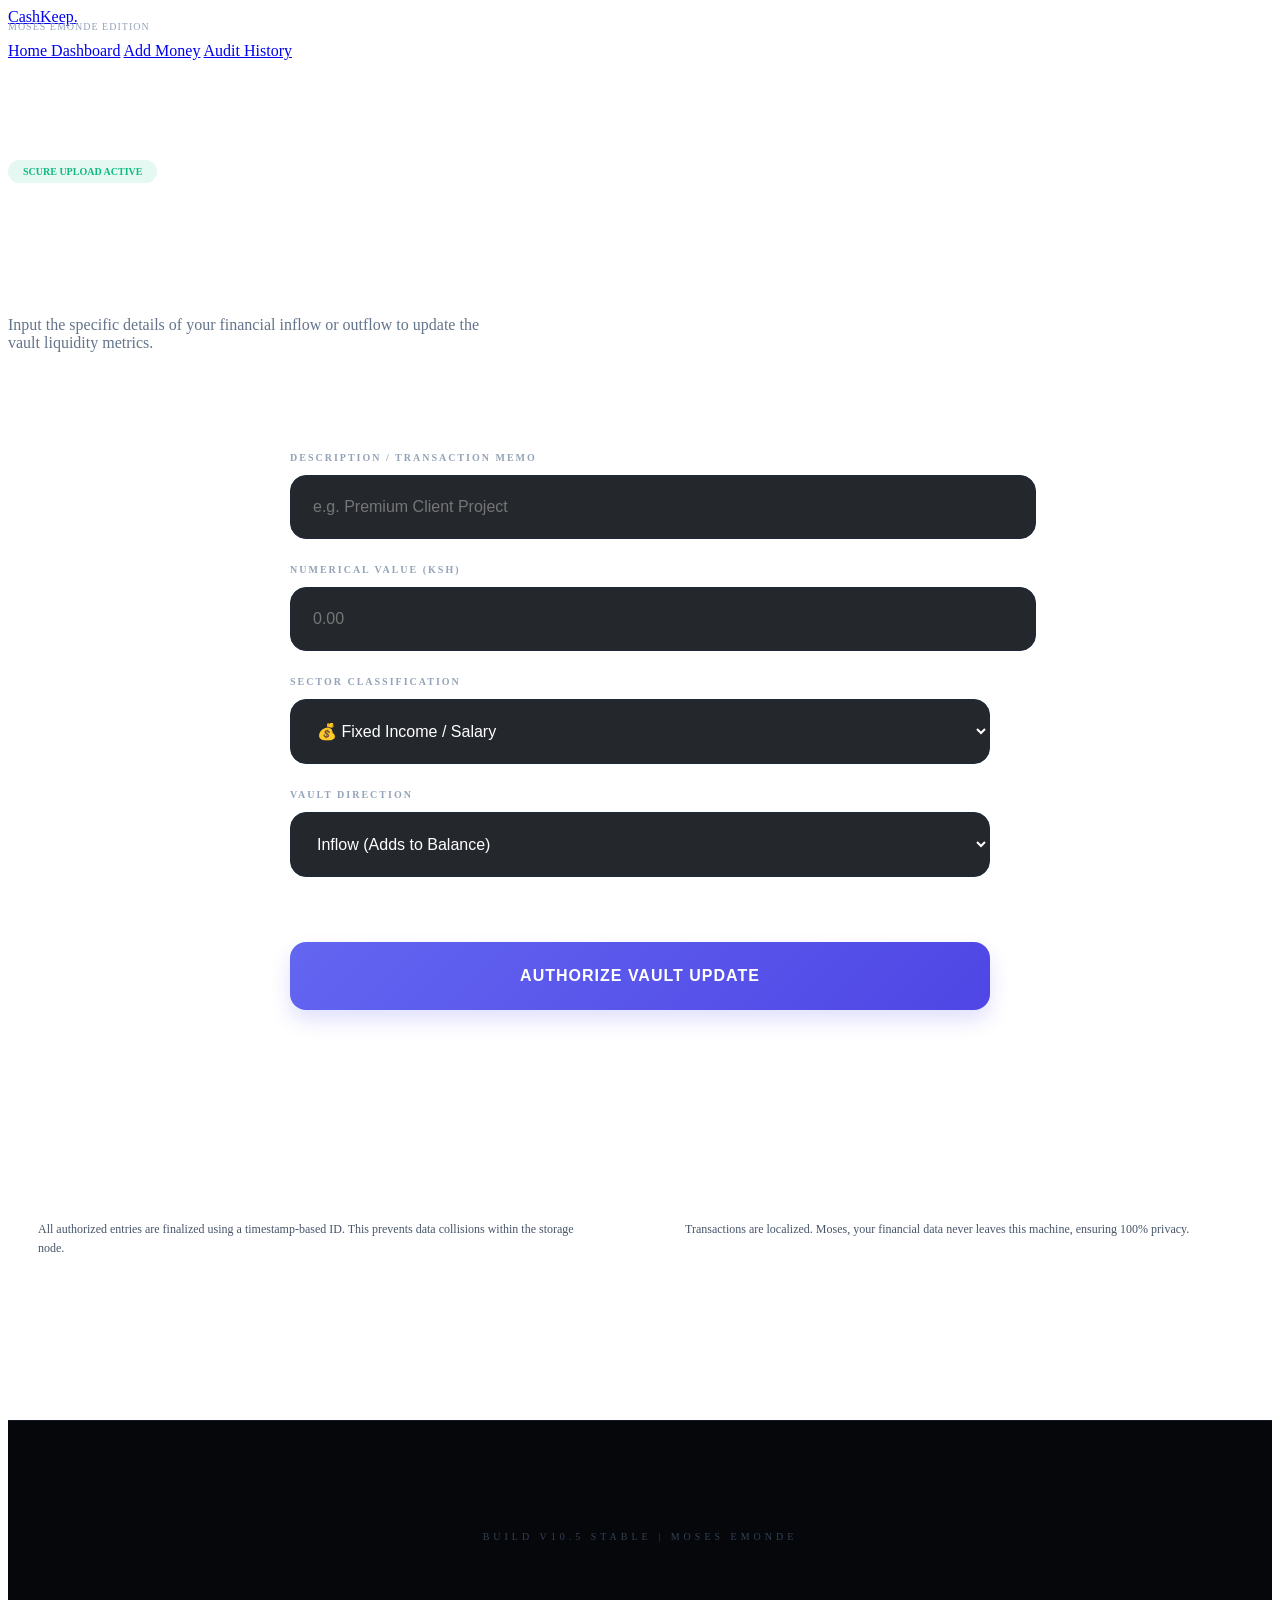
==== add.html @ 45e74006 "design portal header" ====
<!DOCTYPE html>
<html lang="en">
<head>
    <meta charset="UTF-8">
    <meta http-equiv="X-UA-Compatible" content="IE=edge">
    <meta name="viewport" content="width=device-width, initial-scale=1.0">
    <title>Authorize Entry | CashKeep Moses</title>
    
    <link rel="stylesheet" href="styles.css">
    
    <style>
        /* Descriptive Portal Overrides */
        .portal-label { 
            display: block; 
            color: #94a3b8; 
            margin-bottom: 12px; 
            font-size: 10px; 
            text-transform: uppercase; 
            letter-spacing: 2px; 
            font-weight: 800; 
        }
        .input-node { 
            width: 100%; 
            padding: 22px; 
            background: rgba(13, 17, 23, 0.9); 
            border: 1px solid #1e293b; 
            border-radius: 16px; 
            color: #fff; 
            font-size: 16px; 
            outline: none; 
            transition: all 0.4s cubic-bezier(0.175, 0.885, 0.32, 1.275); 
            margin-bottom: 25px;
        }
        .input-node:focus { 
            border-color: #6366f1; 
            box-shadow: 0 0 25px rgba(99, 102, 241, 0.15); 
            transform: scale(1.01);
        }
        .security-note {
            font-size: 12px;
            color: #475569;
            line-height: 1.6;
            margin-top: 10px;
        }
    </style>
</head>
<body>

    <nav class="nav-bar">
        <div class="nav-container">
            <div class="brand-area">
                <a href="index.html" class="nav-logo">CashKeep<span>.</span></a>
                <p style="font-size: 10px; color: #94a3b8; letter-spacing: 1px; margin-top: -5px;">MOSES EMONDE EDITION</p>
            </div>
            <div class="nav-links">
                <a href="index.html">Home Dashboard</a>
                <a href="add.html" class="active">Add Money</a>
                <a href="history.html">Audit History</a>
            </div>
        </div>
    </nav>

    <main class="main-wrapper">
        
        <header class="header-intro" style="margin-top: 100px; margin-bottom: 50px;">
            <div style="background: rgba(16, 185, 129, 0.1); color: #10b981; padding: 6px 15px; border-radius: 50px; display: inline-block; font-size: 10px; font-weight: 700; margin-bottom: 15px;">
                SCURE UPLOAD ACTIVE 
            </div>
            <h2 style="font-size: 42px; font-weight: 900; color: #fff; letter-spacing: -1px;">Authorization Portal</h2>
            <p style="color: #64748b; margin-top: 10px; max-width: 500px;">Input the specific details of your financial inflow or outflow to update the vault liquidity metrics.</p>
        </header>

        <section class="lively-card" style="max-width: 700px; margin: 0 auto 80px; padding: 50px;">
            <form id="transactionForm">
                
                <div class="form-group">
                    <label class="portal-label">Description / Transaction Memo</label>
                    <input type="text" id="name" placeholder="e.g. Premium Client Project" required class="input-node">
                </div>

                <div class="form-group">
                    <label class="portal-label">Numerical Value (Ksh)</label>
                    <input type="number" id="amount" placeholder="0.00" required class="input-node">
                </div>

                <div class="form-group">
                    <label class="portal-label">Sector Classification</label>
                    <select id="category" class="input-node">
                        <option value="Salary">💰 Fixed Income / Salary</option>
                        <option value="Business">🚀 Business Revenue</option>
                        <option value="Food">🍔 Sustenance & Dining</option>
                        <option value="Transport">🚗 Logistics & Transport</option>
                        <option value="Housing">🏠 Housing & Utilities</option>
                        <option value="Savings">🏦 Future Wealth / Savings</option>
                        <option value="Lifestyle">🛍️ Lifestyle & Shopping</option>
                        <option value="Other">✨ Unclassified Entry</option>
                    </select>
                </div>

                <div class="form-group" style="margin-bottom: 40px;">
                    <label class="portal-label">Vault Direction</label>
                    <select id="type" class="input-node">
                        <option value="income">Inflow (Adds to Balance)</option>
                        <option value="expense">Outflow (Deducts from Balance)</option>
                    </select>
                </div>

                <button type="submit" style="width: 100%; padding: 25px; background: linear-gradient(135deg, #6366f1, #4f46e5); color: white; font-weight: 900; border: none; border-radius: 16px; cursor: pointer; font-size: 16px; letter-spacing: 1px; box-shadow: 0 10px 20px rgba(99, 102, 241, 0.2);">
                    AUTHORIZE VAULT UPDATE
                </button>
            </form>
        </section>

        <section style="display: grid; grid-template-columns: 1fr 1fr; gap: 30px; margin-bottom: 120px;">
            <div class="lively-card" style="padding: 30px;">
                <h5 style="color: #fff; margin-bottom: 12px;">Data Integrity</h5>
                <p class="security-note">All authorized entries are finalized using a timestamp-based ID. This prevents data collisions within the storage node.</p>
            </div>
            <div class="lively-card" style="padding: 30px;">
                <h5 style="color: #fff; margin-bottom: 12px;">Vault Security</h5>
                <p class="security-note">Transactions are localized. Moses, your financial data never leaves this machine, ensuring 100% privacy.</p>
            </div>
        </section>

    </main>

    <footer style="background: #05070a; padding: 100px 0; border-top: 1px solid #111827; text-align: center;">
        <p style="color: #334155; font-size: 10px; letter-spacing: 4px; text-transform: uppercase;">Build v10.5 Stable | Moses Emonde</p>
    </footer>

    <script src="script.js"></script>
</body>
</html>
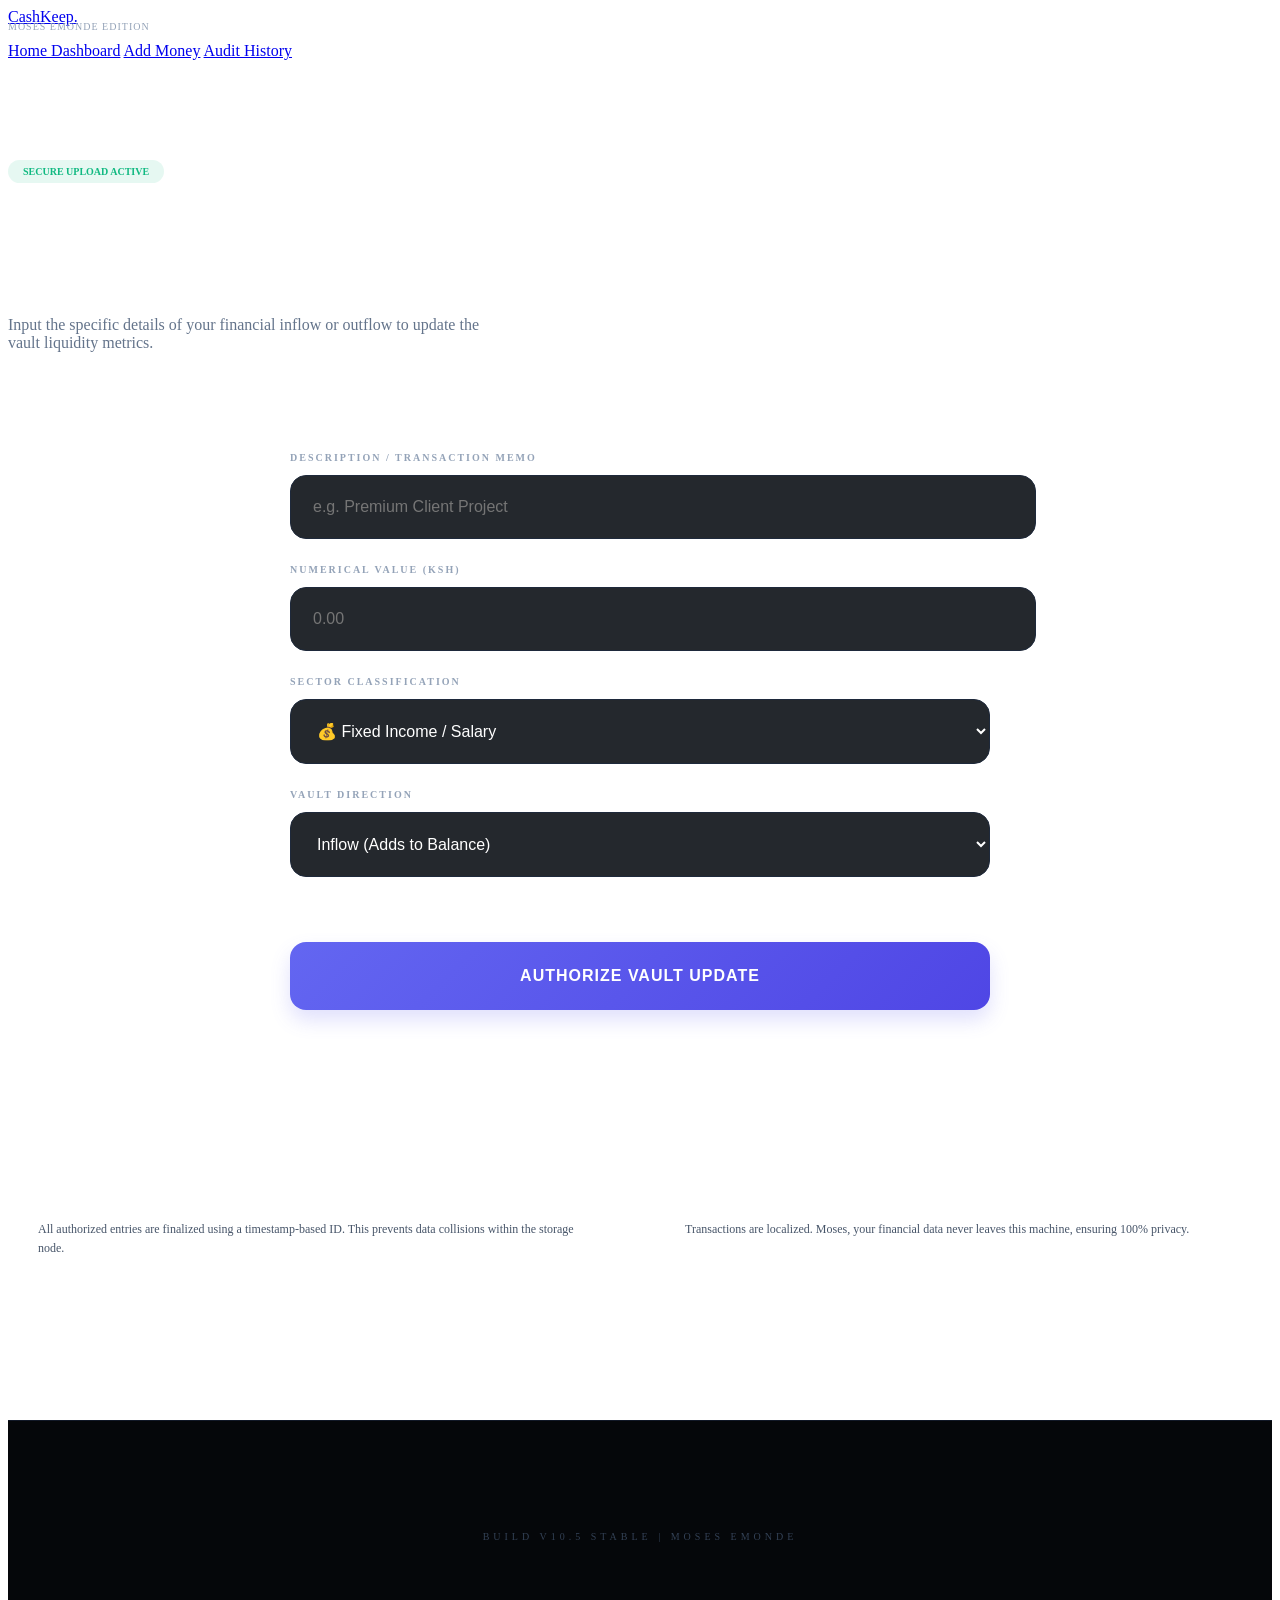
==== commit 367557e8: "create transaction form container" ====
--- a/add.html
+++ b/add.html
@@ -64,7 +64,7 @@
         
         <header class="header-intro" style="margin-top: 100px; margin-bottom: 50px;">
             <div style="background: rgba(16, 185, 129, 0.1); color: #10b981; padding: 6px 15px; border-radius: 50px; display: inline-block; font-size: 10px; font-weight: 700; margin-bottom: 15px;">
-                SCURE UPLOAD ACTIVE 
+                SECURE UPLOAD ACTIVE 
             </div>
             <h2 style="font-size: 42px; font-weight: 900; color: #fff; letter-spacing: -1px;">Authorization Portal</h2>
             <p style="color: #64748b; margin-top: 10px; max-width: 500px;">Input the specific details of your financial inflow or outflow to update the vault liquidity metrics.</p>
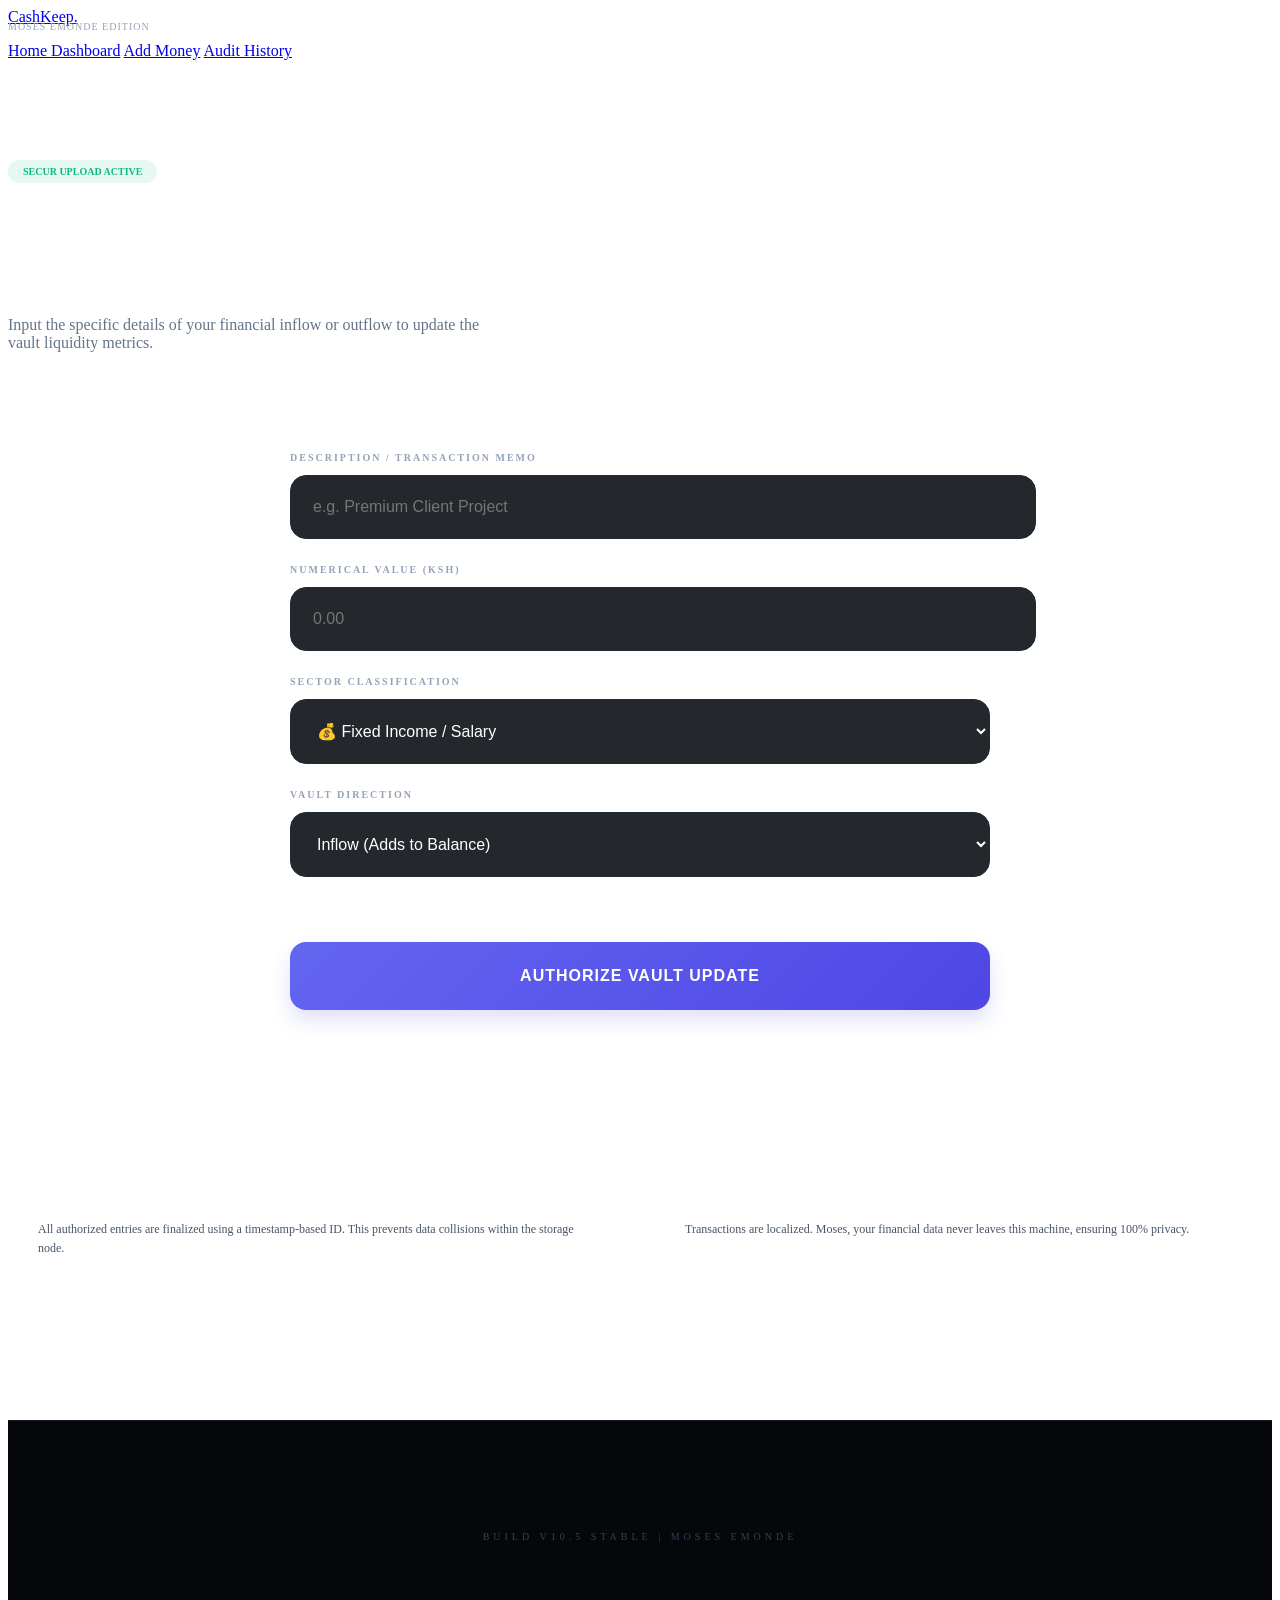
==== commit f1a5c3f9: "add transaction  description field" ====
--- a/add.html
+++ b/add.html
@@ -64,7 +64,7 @@
         
         <header class="header-intro" style="margin-top: 100px; margin-bottom: 50px;">
             <div style="background: rgba(16, 185, 129, 0.1); color: #10b981; padding: 6px 15px; border-radius: 50px; display: inline-block; font-size: 10px; font-weight: 700; margin-bottom: 15px;">
-                SECURE UPLOAD ACTIVE 
+                SECUR UPLOAD ACTIVE 
             </div>
             <h2 style="font-size: 42px; font-weight: 900; color: #fff; letter-spacing: -1px;">Authorization Portal</h2>
             <p style="color: #64748b; margin-top: 10px; max-width: 500px;">Input the specific details of your financial inflow or outflow to update the vault liquidity metrics.</p>
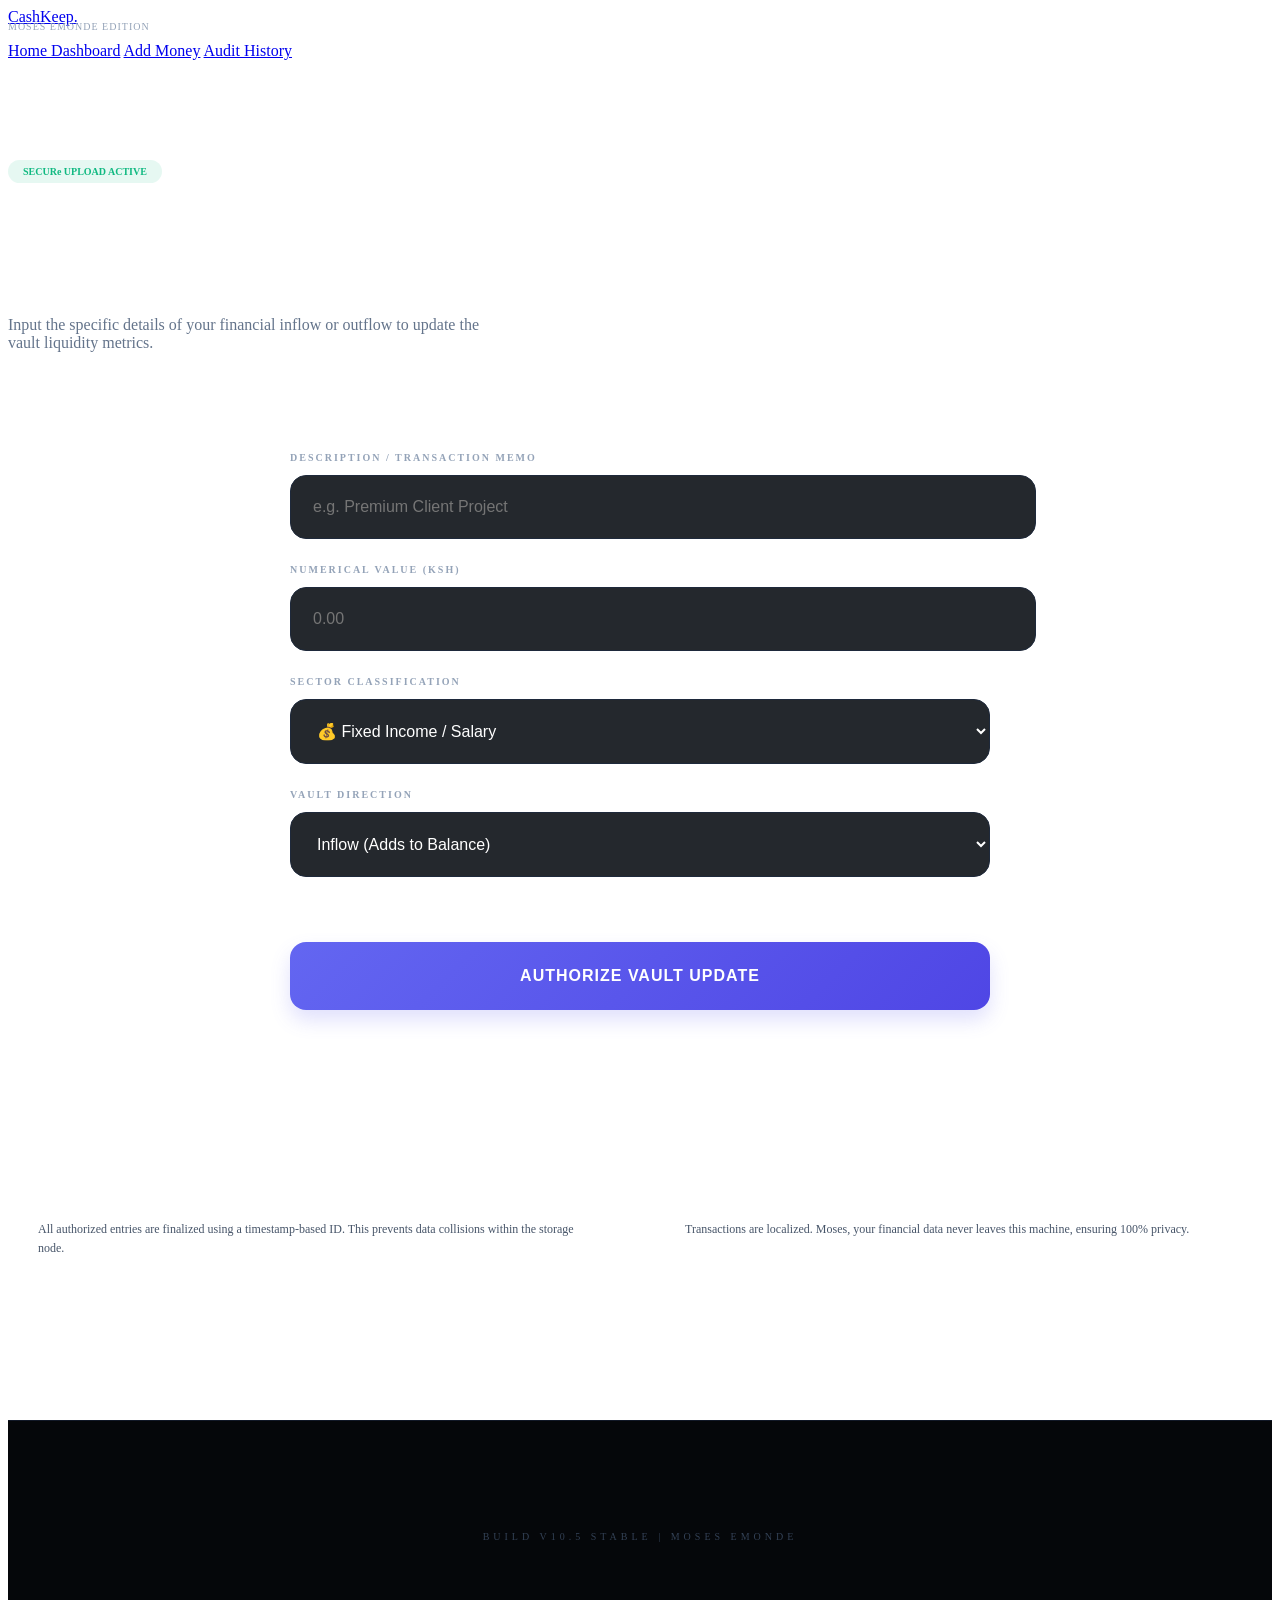
==== commit 35193bfb: "add numeric currency input" ====
--- a/add.html
+++ b/add.html
@@ -64,7 +64,7 @@
         
         <header class="header-intro" style="margin-top: 100px; margin-bottom: 50px;">
             <div style="background: rgba(16, 185, 129, 0.1); color: #10b981; padding: 6px 15px; border-radius: 50px; display: inline-block; font-size: 10px; font-weight: 700; margin-bottom: 15px;">
-                SECUR UPLOAD ACTIVE 
+                SECURe UPLOAD ACTIVE 
             </div>
             <h2 style="font-size: 42px; font-weight: 900; color: #fff; letter-spacing: -1px;">Authorization Portal</h2>
             <p style="color: #64748b; margin-top: 10px; max-width: 500px;">Input the specific details of your financial inflow or outflow to update the vault liquidity metrics.</p>
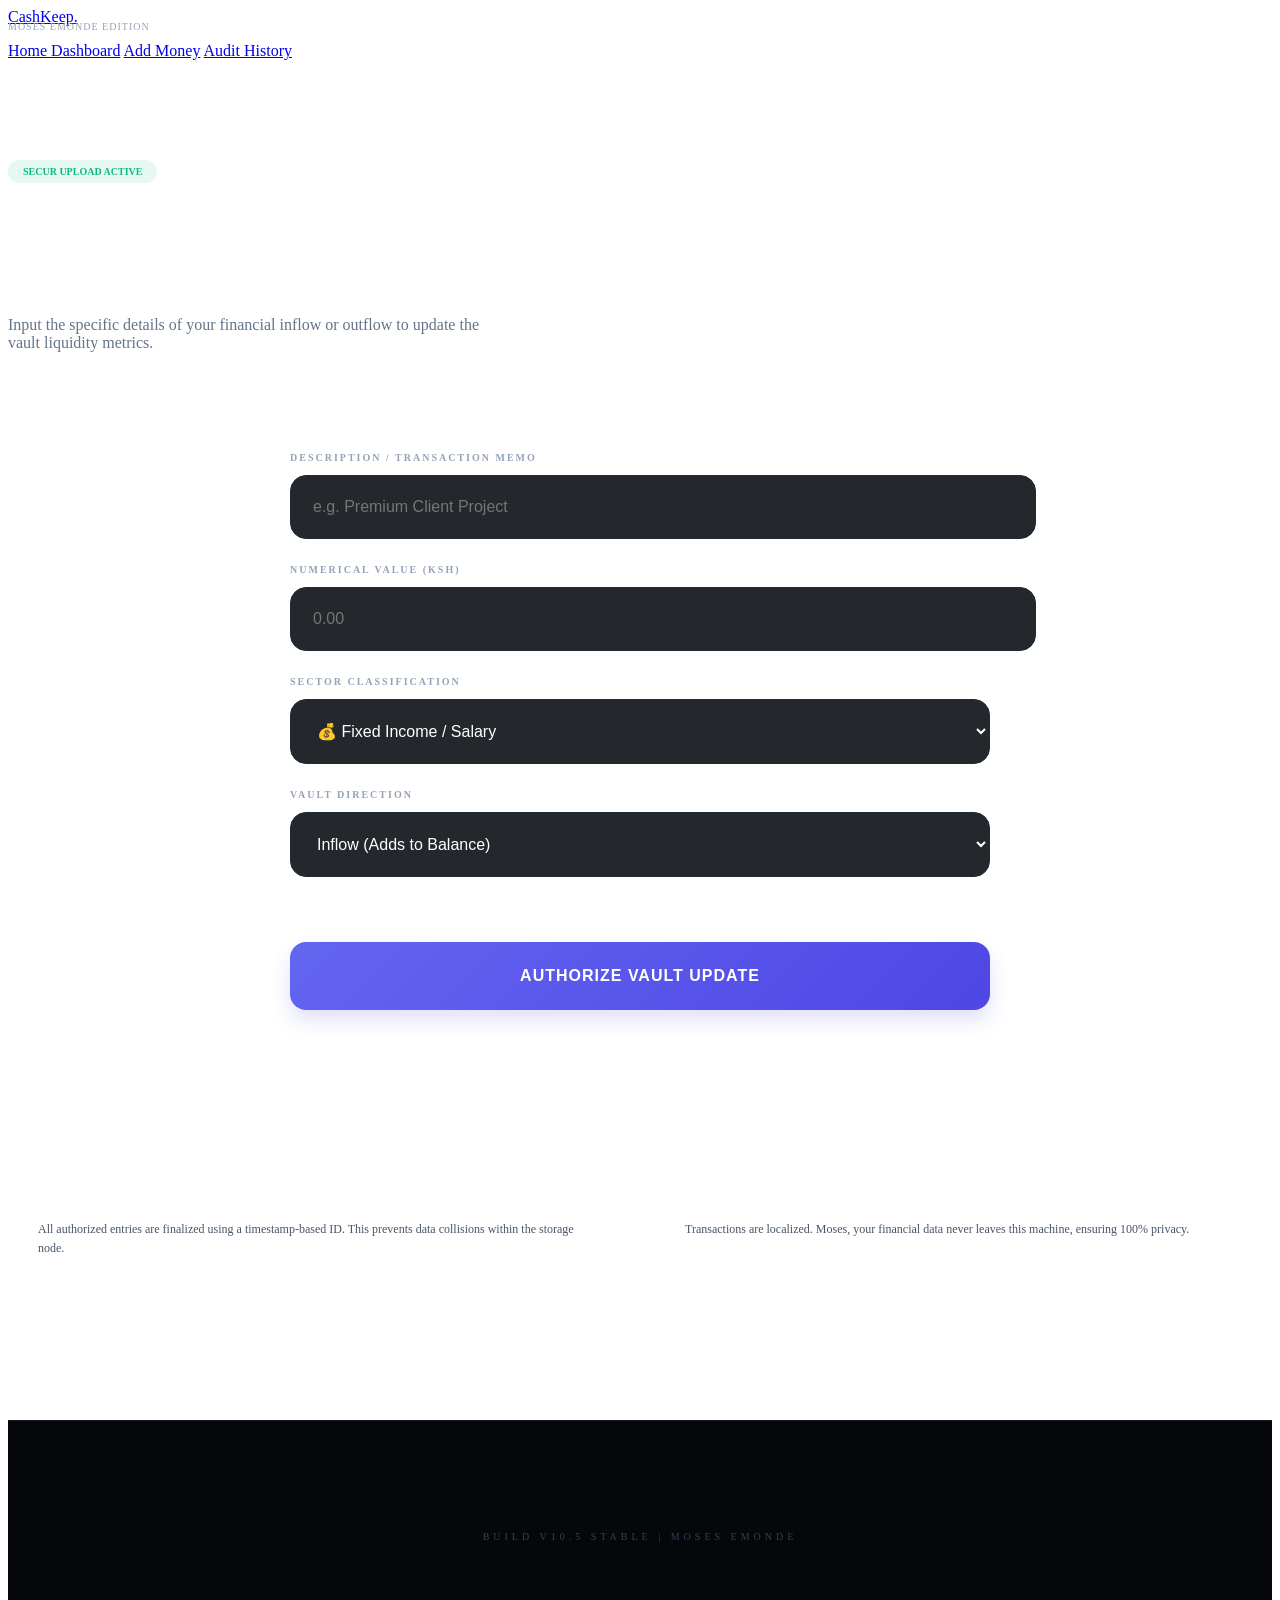
==== commit ef9c629b: "add vault direction selector for inflow and outflow" ====
--- a/add.html
+++ b/add.html
@@ -64,7 +64,7 @@
         
         <header class="header-intro" style="margin-top: 100px; margin-bottom: 50px;">
             <div style="background: rgba(16, 185, 129, 0.1); color: #10b981; padding: 6px 15px; border-radius: 50px; display: inline-block; font-size: 10px; font-weight: 700; margin-bottom: 15px;">
-                SECURe UPLOAD ACTIVE 
+                SECUR UPLOAD ACTIVE 
             </div>
             <h2 style="font-size: 42px; font-weight: 900; color: #fff; letter-spacing: -1px;">Authorization Portal</h2>
             <p style="color: #64748b; margin-top: 10px; max-width: 500px;">Input the specific details of your financial inflow or outflow to update the vault liquidity metrics.</p>
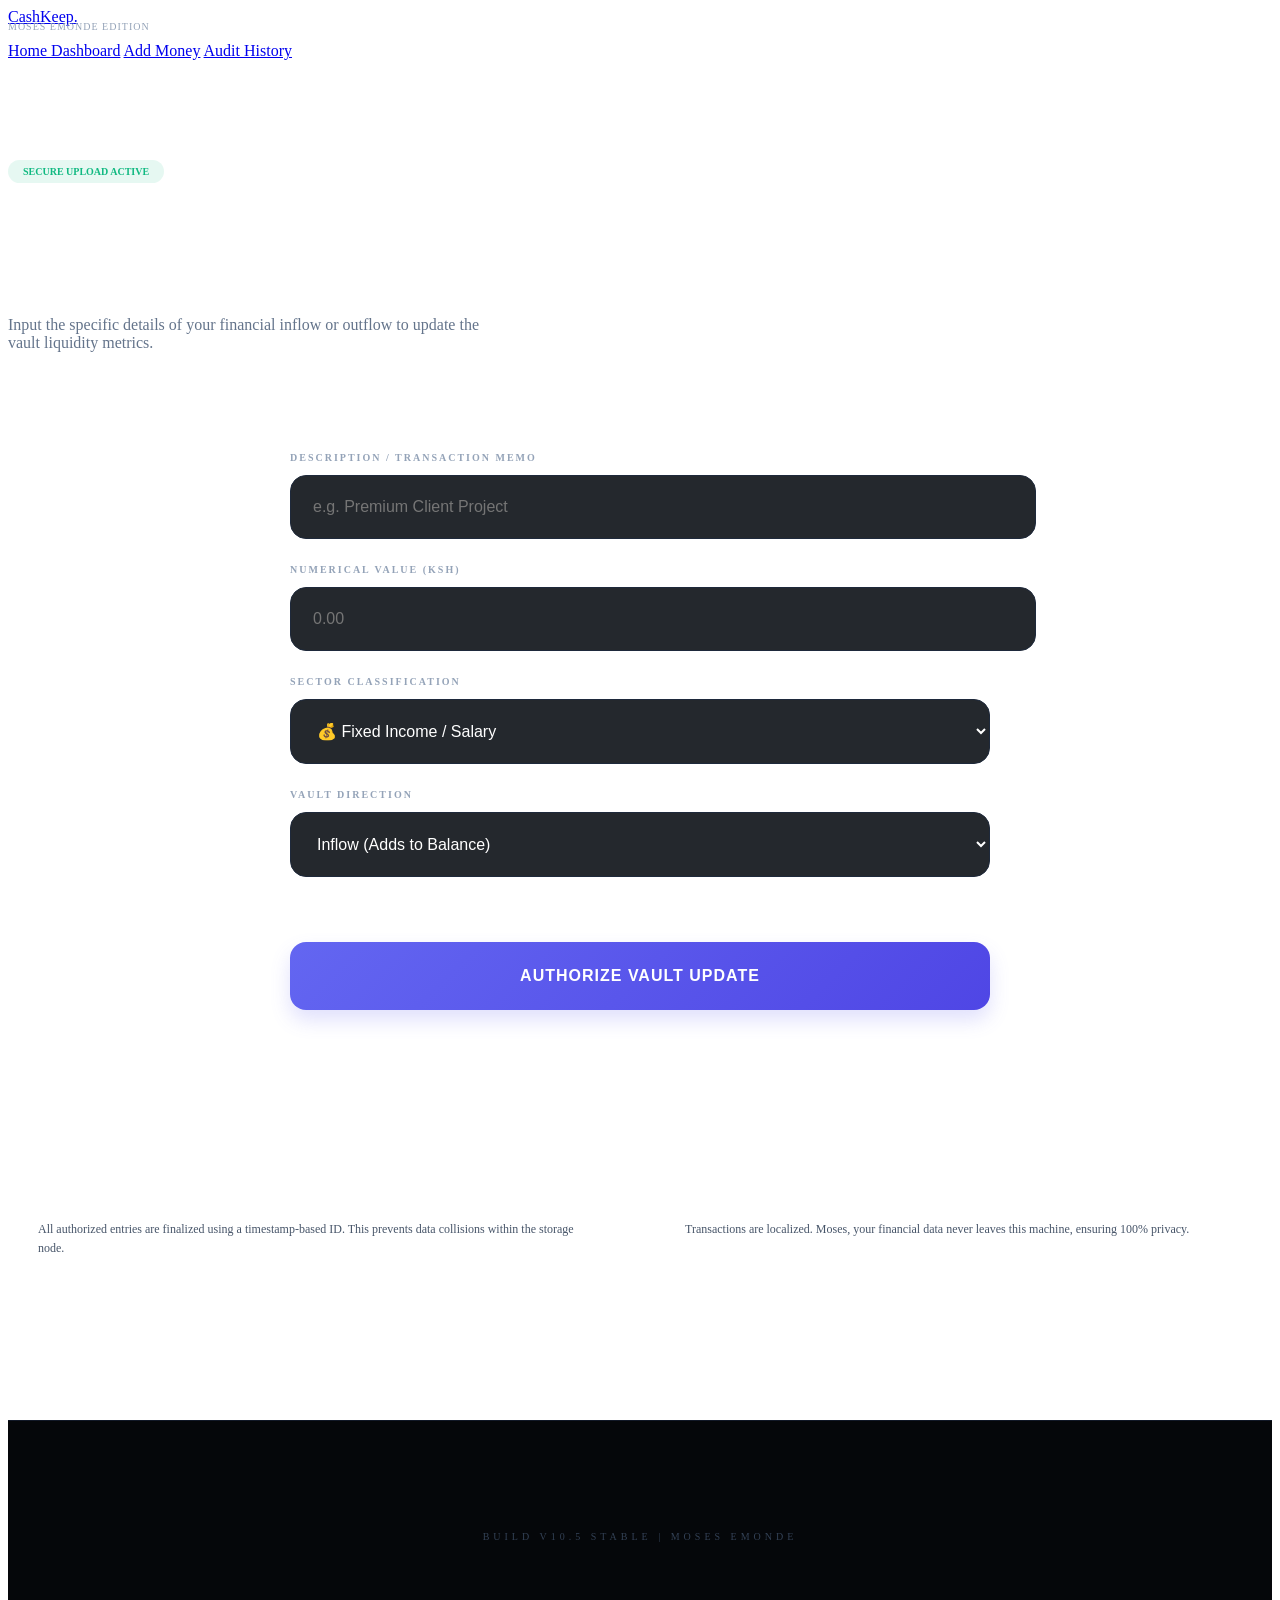
==== commit 93333ed6: "add security note for timestamps" ====
--- a/add.html
+++ b/add.html
@@ -64,7 +64,7 @@
         
         <header class="header-intro" style="margin-top: 100px; margin-bottom: 50px;">
             <div style="background: rgba(16, 185, 129, 0.1); color: #10b981; padding: 6px 15px; border-radius: 50px; display: inline-block; font-size: 10px; font-weight: 700; margin-bottom: 15px;">
-                SECUR UPLOAD ACTIVE 
+                SECURE UPLOAD ACTIVE 
             </div>
             <h2 style="font-size: 42px; font-weight: 900; color: #fff; letter-spacing: -1px;">Authorization Portal</h2>
             <p style="color: #64748b; margin-top: 10px; max-width: 500px;">Input the specific details of your financial inflow or outflow to update the vault liquidity metrics.</p>
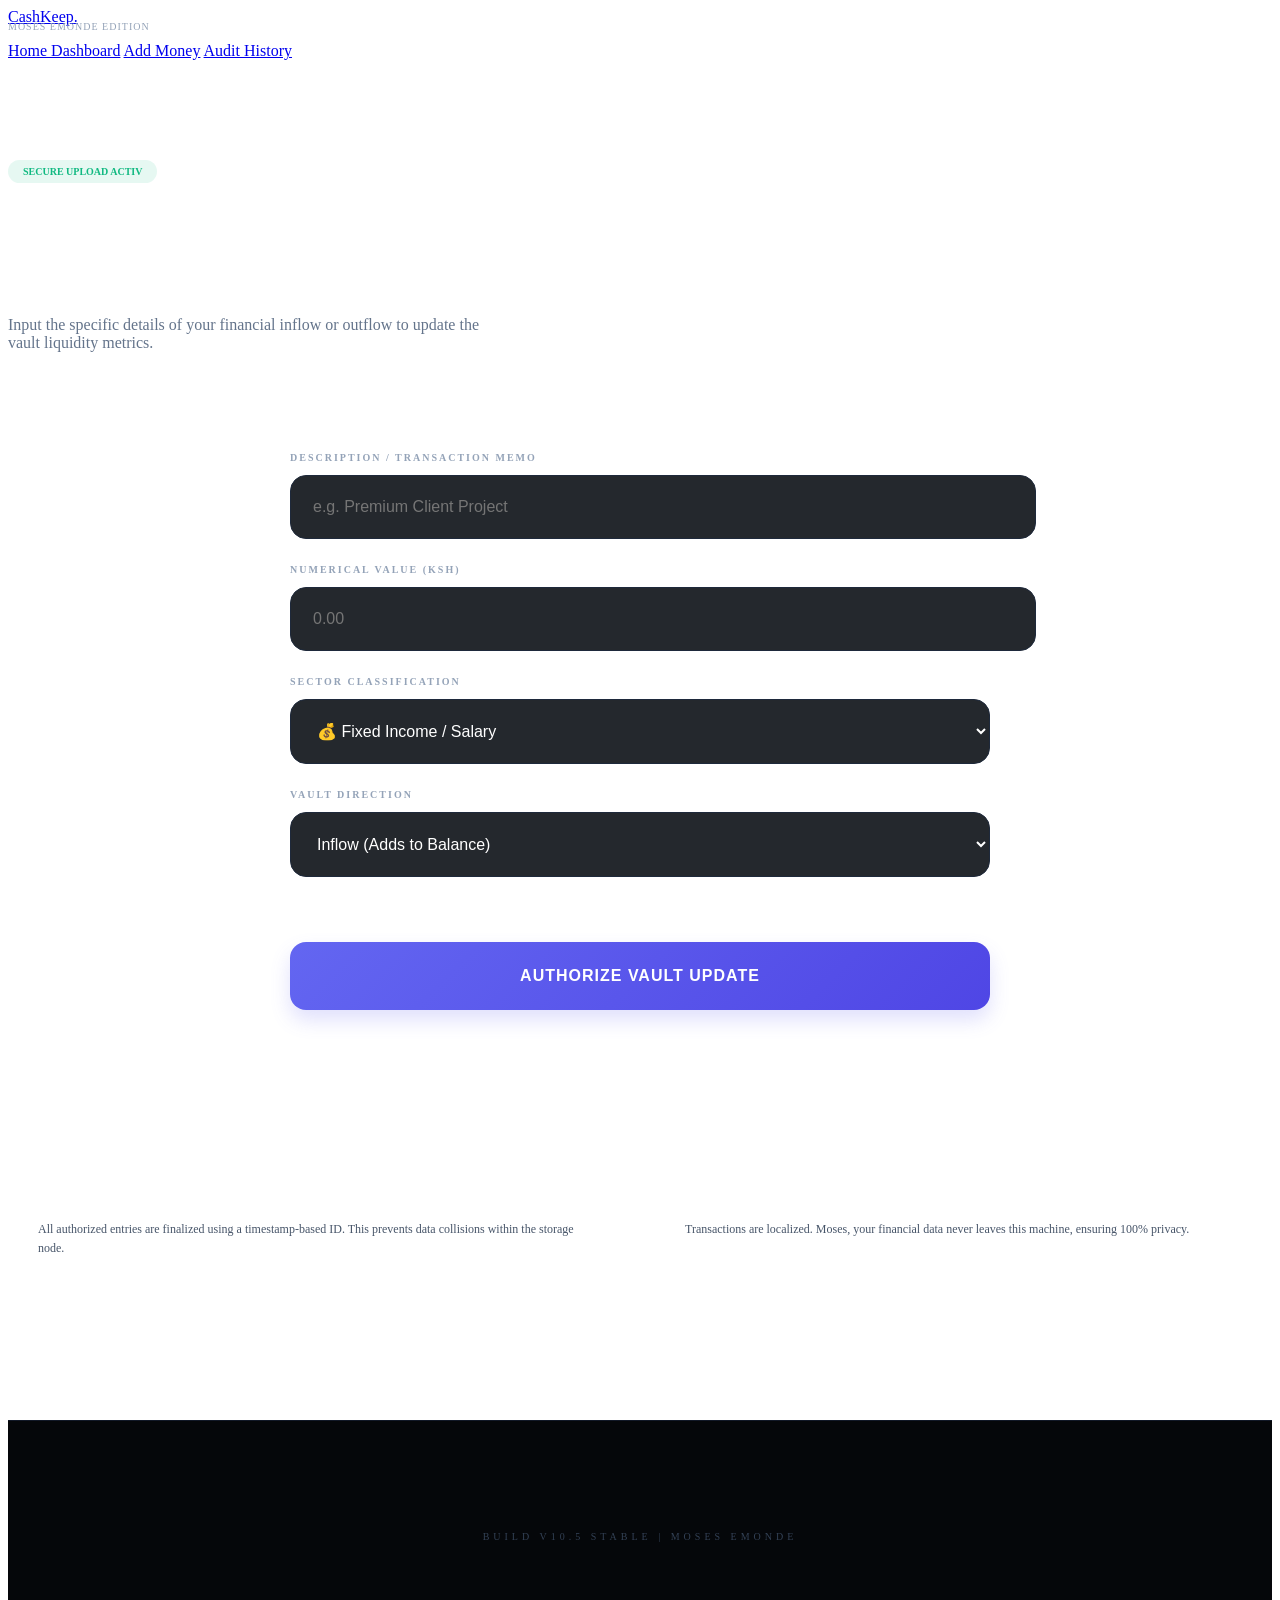
==== commit 3ad4477c: "add localized data privacy notice" ====
--- a/add.html
+++ b/add.html
@@ -64,7 +64,7 @@
         
         <header class="header-intro" style="margin-top: 100px; margin-bottom: 50px;">
             <div style="background: rgba(16, 185, 129, 0.1); color: #10b981; padding: 6px 15px; border-radius: 50px; display: inline-block; font-size: 10px; font-weight: 700; margin-bottom: 15px;">
-                SECURE UPLOAD ACTIVE 
+                SECURE UPLOAD ACTIV
             </div>
             <h2 style="font-size: 42px; font-weight: 900; color: #fff; letter-spacing: -1px;">Authorization Portal</h2>
             <p style="color: #64748b; margin-top: 10px; max-width: 500px;">Input the specific details of your financial inflow or outflow to update the vault liquidity metrics.</p>
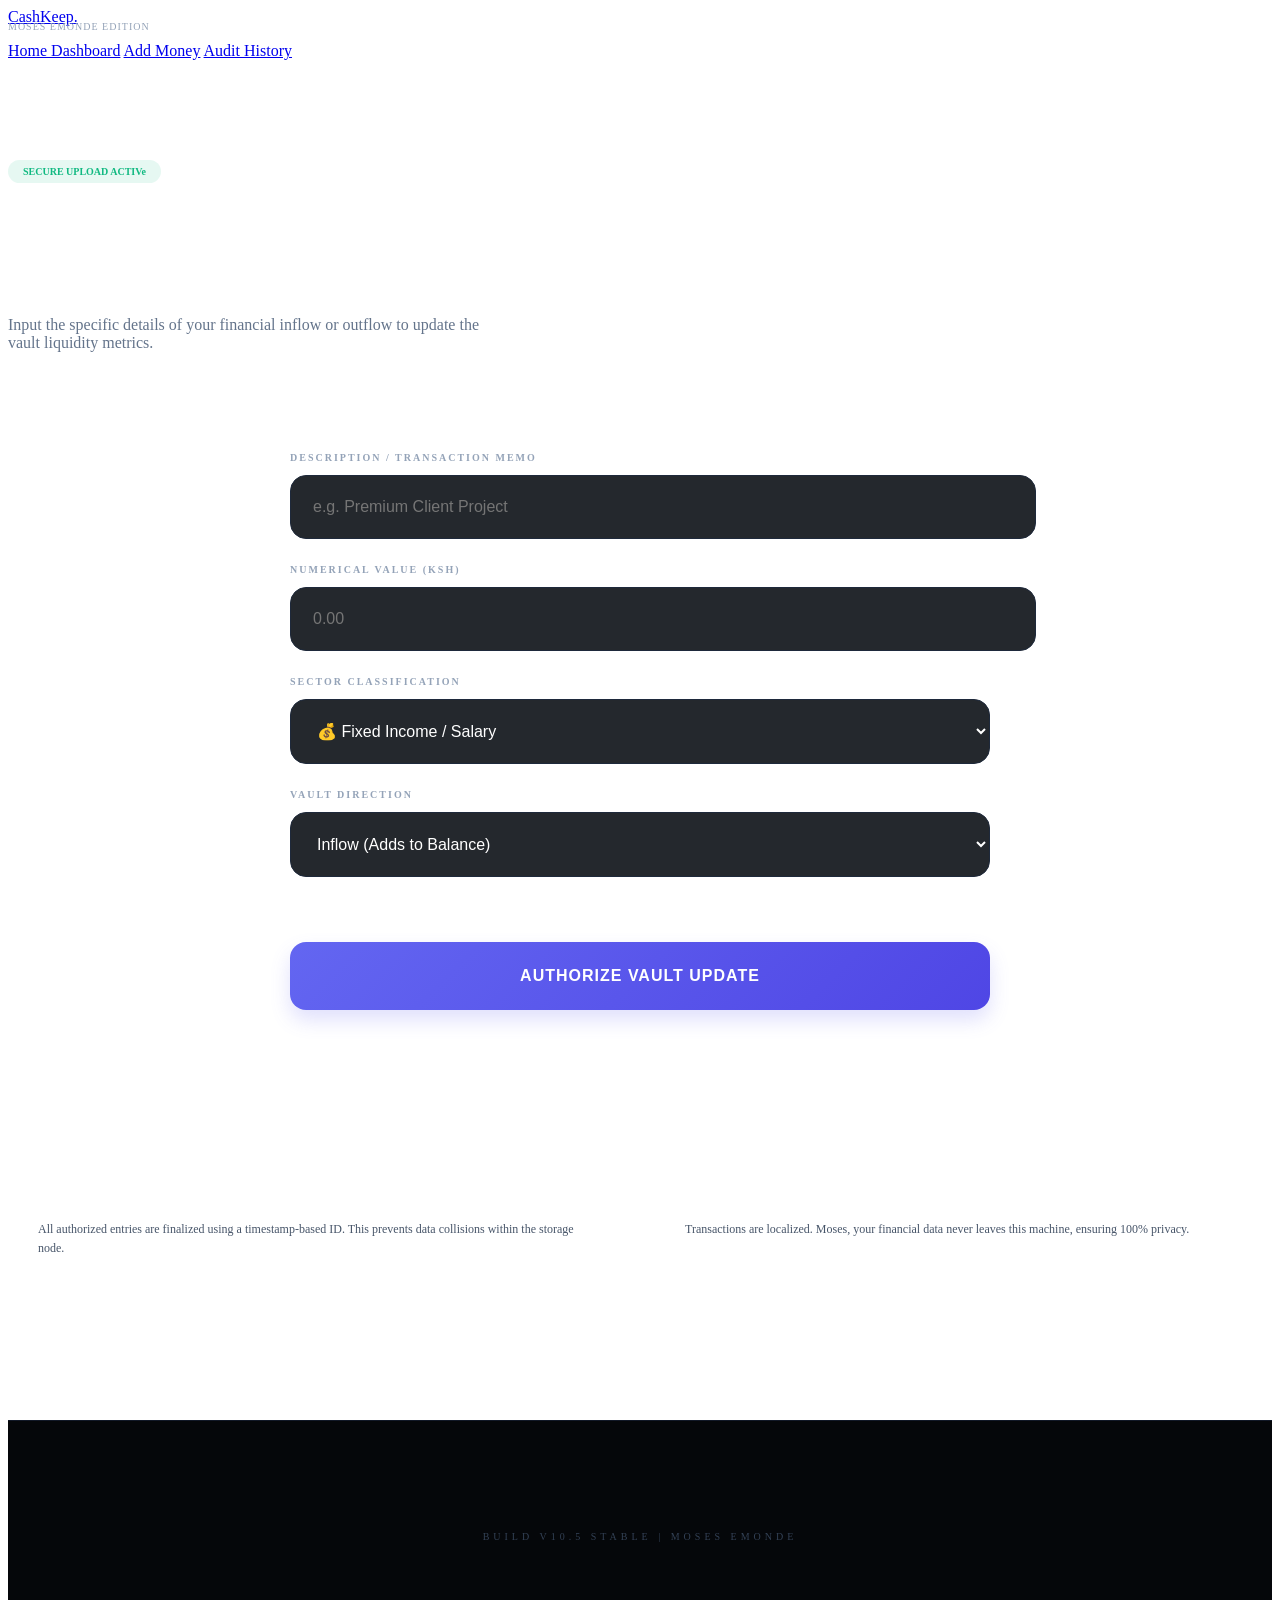
==== commit 0f365dbb: "add stable build versioning in footer" ====
--- a/add.html
+++ b/add.html
@@ -64,7 +64,7 @@
         
         <header class="header-intro" style="margin-top: 100px; margin-bottom: 50px;">
             <div style="background: rgba(16, 185, 129, 0.1); color: #10b981; padding: 6px 15px; border-radius: 50px; display: inline-block; font-size: 10px; font-weight: 700; margin-bottom: 15px;">
-                SECURE UPLOAD ACTIV
+                SECURE UPLOAD ACTIVe
             </div>
             <h2 style="font-size: 42px; font-weight: 900; color: #fff; letter-spacing: -1px;">Authorization Portal</h2>
             <p style="color: #64748b; margin-top: 10px; max-width: 500px;">Input the specific details of your financial inflow or outflow to update the vault liquidity metrics.</p>
